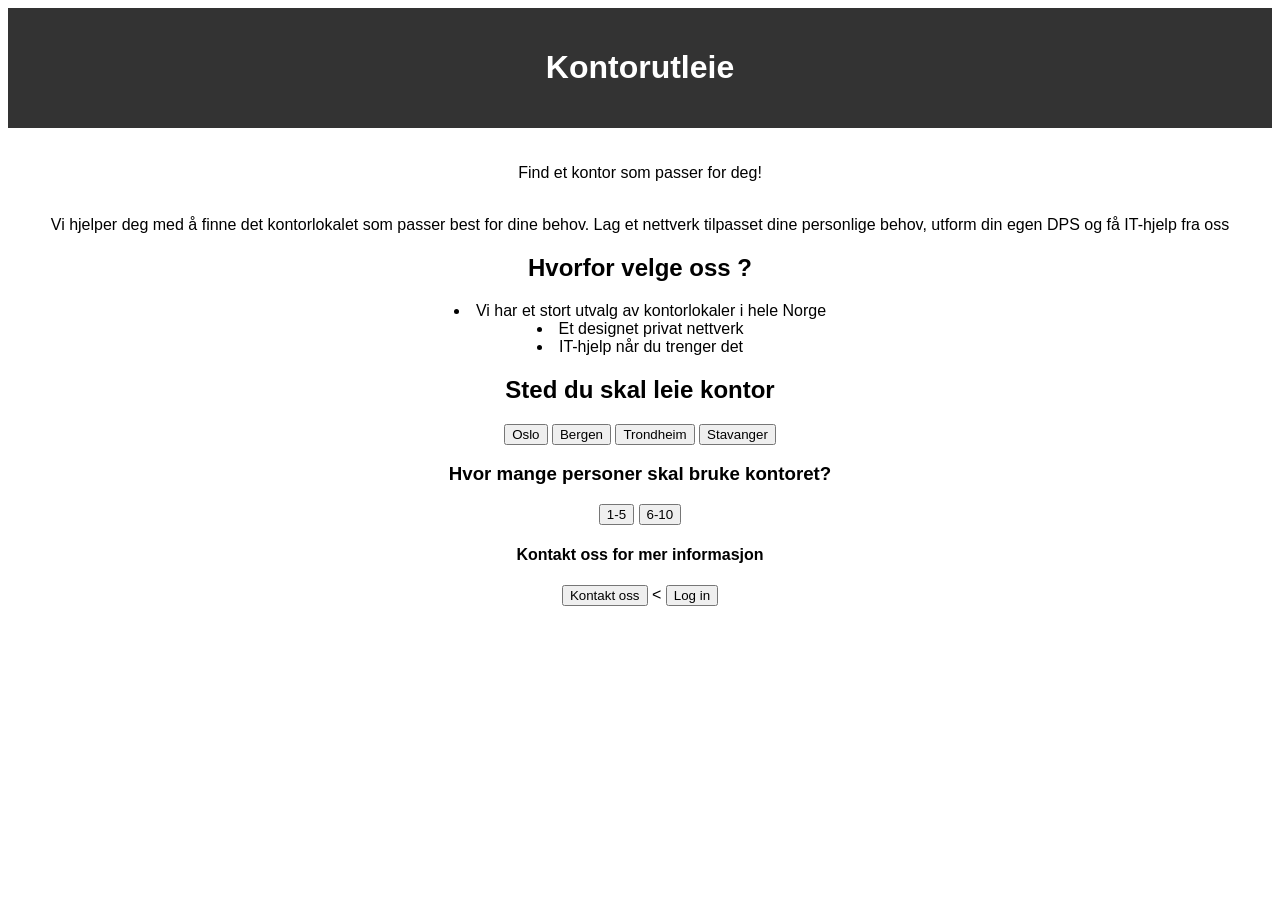
==== index.html @ c4499d79 "Første side på nettsiden" ====
<!DOCTYPE html> 
<html lang="en">
<head>
    <meta charset="UTF-8">
    <meta name="viewport" content="width=device-width, initial-scale=1.0">
    <title>Document</title>
    <link rel="stylesheet" href="style.css">
</head>
<header>
    <h1>Kontorutleie</h1>
</header>
<main>
    <p></p>Find et kontor som passer for deg!</p>
    <br>
    Vi hjelper deg med å finne det kontorlokalet som passer best for dine behov. 
    Lag et nettverk tilpasset dine personlige behov, utform din egen DPS og få IT-hjelp fra oss
    <br>
    <h2>Hvorfor velge oss ?</h2>
    <l>
        <li>Vi har et stort utvalg av kontorlokaler i hele Norge</li>
        <li>Et designet privat nettverk </li>
        <li>IT-hjelp når du trenger det</li>
    </l>
    <h2>Sted du skal leie kontor</h2>
    <l>
        <button>Oslo</button>
        <button>Bergen</button>
        <button>Trondheim</button>
        <button>Stavanger</button>
    </l>
    <h3>Hvor mange personer skal bruke kontoret?</h3>
    <l>
        <button>1-5</button>
        <button>6-10</button>   
        <h4>Kontakt oss for mer informasjon</h4>
    </l>
    <button>Kontakt oss</button>
    <
        <button>Log in</button>
    </l>
</main>
<body>
</html>
---- style.css ----
header {
    background-color: #333;
    font-family: 'Arial', sans-serif;
    color: white;
    padding: 20px;
    text-align: center;
}
main {
    padding: 20px;
    font-family: 'Arial', sans-serif;
    text-align: center;
}
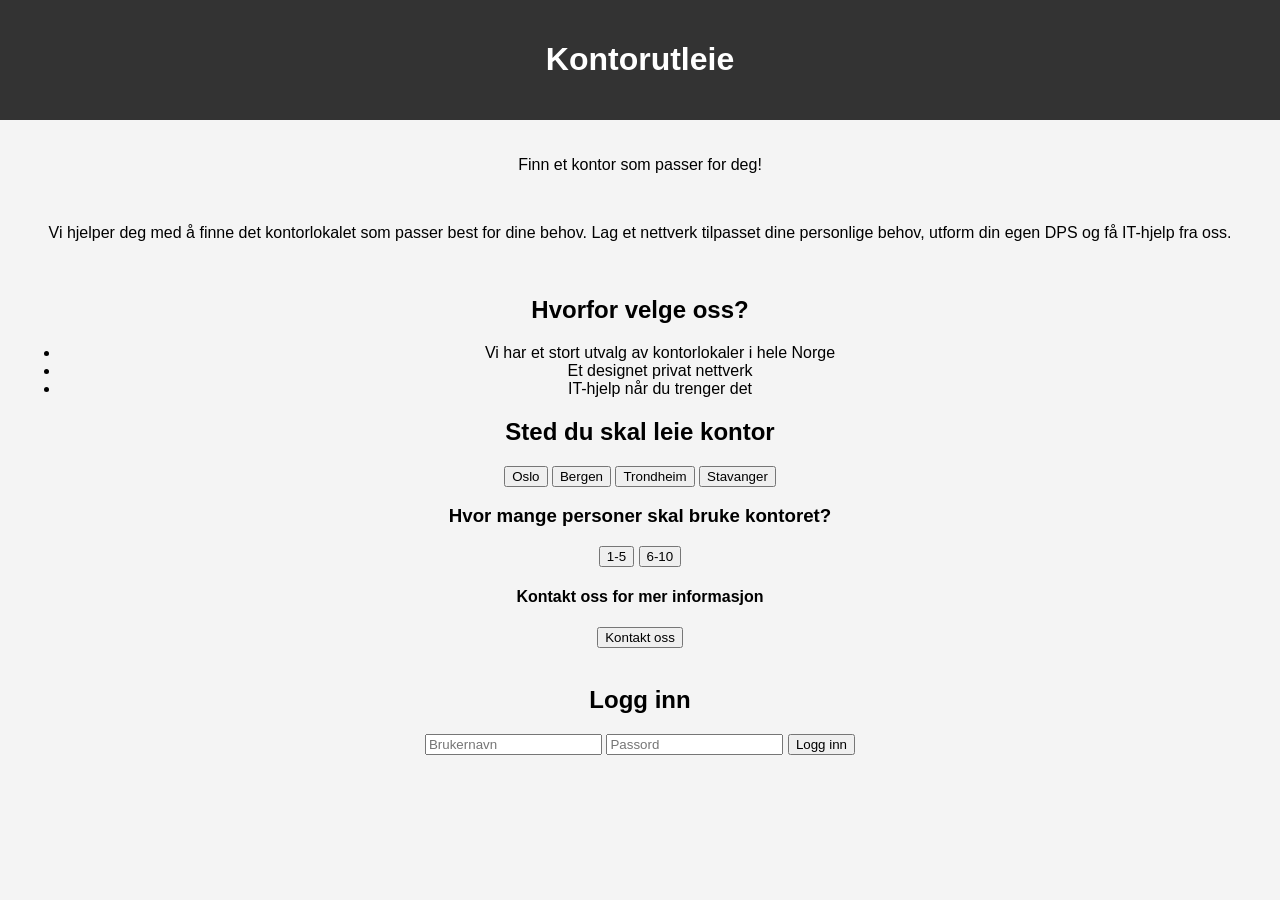
==== commit f8558779: "utvikling -side for kunder" ====
--- a/index.html
+++ b/index.html
@@ -1,43 +1,53 @@
 <!DOCTYPE html> 
-<html lang="en">
-<head>
+<html lang="no"> <head>
     <meta charset="UTF-8">
     <meta name="viewport" content="width=device-width, initial-scale=1.0">
-    <title>Document</title>
+    <title>Kontorutleie</title>
     <link rel="stylesheet" href="style.css">
 </head>
-<header>
-    <h1>Kontorutleie</h1>
-</header>
-<main>
-    <p></p>Find et kontor som passer for deg!</p>
-    <br>
-    Vi hjelper deg med å finne det kontorlokalet som passer best for dine behov. 
-    Lag et nettverk tilpasset dine personlige behov, utform din egen DPS og få IT-hjelp fra oss
-    <br>
-    <h2>Hvorfor velge oss ?</h2>
-    <l>
-        <li>Vi har et stort utvalg av kontorlokaler i hele Norge</li>
-        <li>Et designet privat nettverk </li>
-        <li>IT-hjelp når du trenger det</li>
-    </l>
-    <h2>Sted du skal leie kontor</h2>
-    <l>
-        <button>Oslo</button>
-        <button>Bergen</button>
-        <button>Trondheim</button>
-        <button>Stavanger</button>
-    </l>
-    <h3>Hvor mange personer skal bruke kontoret?</h3>
-    <l>
-        <button>1-5</button>
-        <button>6-10</button>   
-        <h4>Kontakt oss for mer informasjon</h4>
-    </l>
-    <button>Kontakt oss</button>
-    <
-        <button>Log in</button>
-    </l>
-</main>
-<body>
-</html>+<body> <header>
+        <h1>Kontorutleie</h1>
+    </header>
+
+    <main>
+        <p>Finn et kontor som passer for deg!</p>
+        <br>
+        <p> Vi hjelper deg med å finne det kontorlokalet som passer best for dine behov. 
+            Lag et nettverk tilpasset dine personlige behov, utform din egen DPS og få IT-hjelp fra oss.
+        </p>
+        <br>
+
+        <h2>Hvorfor velge oss?</h2>
+        <ul> <li>Vi har et stort utvalg av kontorlokaler i hele Norge</li>
+            <li>Et designet privat nettverk</li>
+            <li>IT-hjelp når du trenger det</li>
+        </ul>
+
+        <h2>Sted du skal leie kontor</h2>
+        <div class="knapp-gruppe"> <button>Oslo</button>
+            <button>Bergen</button>
+            <button>Trondheim</button>
+            <button>Stavanger</button>
+        </div>
+
+        <h3>Hvor mange personer skal bruke kontoret?</h3>
+        <div class="knapp-gruppe">
+            <button>1-5</button>
+            <button>6-10</button>   
+            <h4>Kontakt oss for mer informasjon</h4>
+        </div>
+
+        <button>Kontakt oss</button>
+        <br><br>
+
+        <section class="login-boks"> 
+            <h2>Logg inn</h2>
+            <form action="kunder.html" method="GET"> 
+                <input type="text" placeholder="Brukernavn" required>
+                <input type="password" placeholder="Passord" required>
+                <button type="submit">Logg inn</button>
+            </form>
+        </section>   
+    </main>
+
+</body> </html>
--- a/style.css
+++ b/style.css
@@ -10,4 +10,10 @@
     padding: 20px;
     font-family: 'Arial', sans-serif;
     text-align: center;
-}+}
+
+body {
+    background-color: #f4f4f4; 
+    margin: 0; 
+}
+
